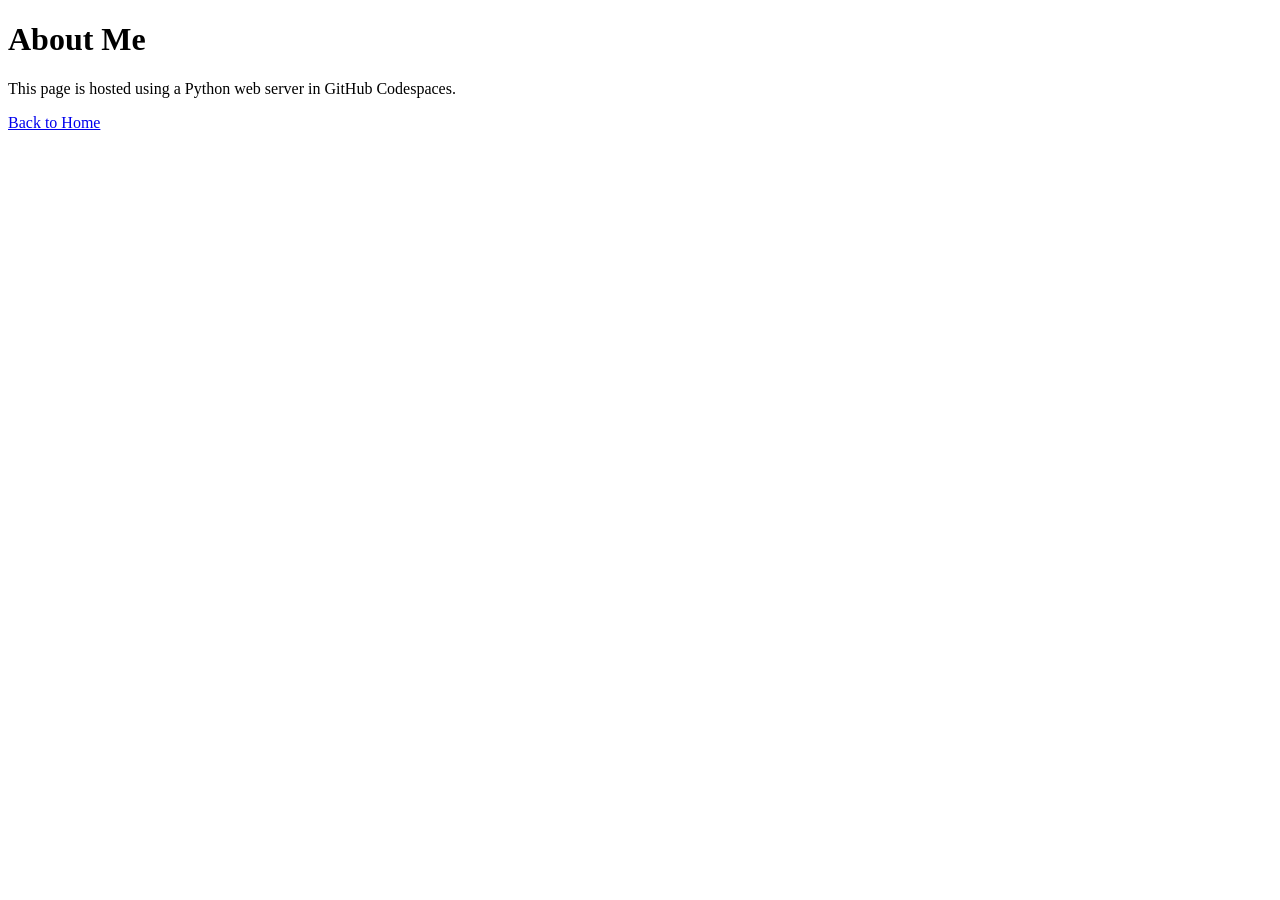
==== web/about.html @ 248066ea "Create web server activity" ====
<!DOCTYPE html>
<html lang="en">
<head>
    <meta charset="UTF-8">
    <meta name="viewport" content="width=device-width, initial-scale=1.0">
    <title>About Me</title>
</head>
<body>
    <h1>About Me</h1>

    <p>This page is hosted using a Python web server in GitHub Codespaces.</p>

    <a href="index.html">Back to Home</a>
</body>
</html>
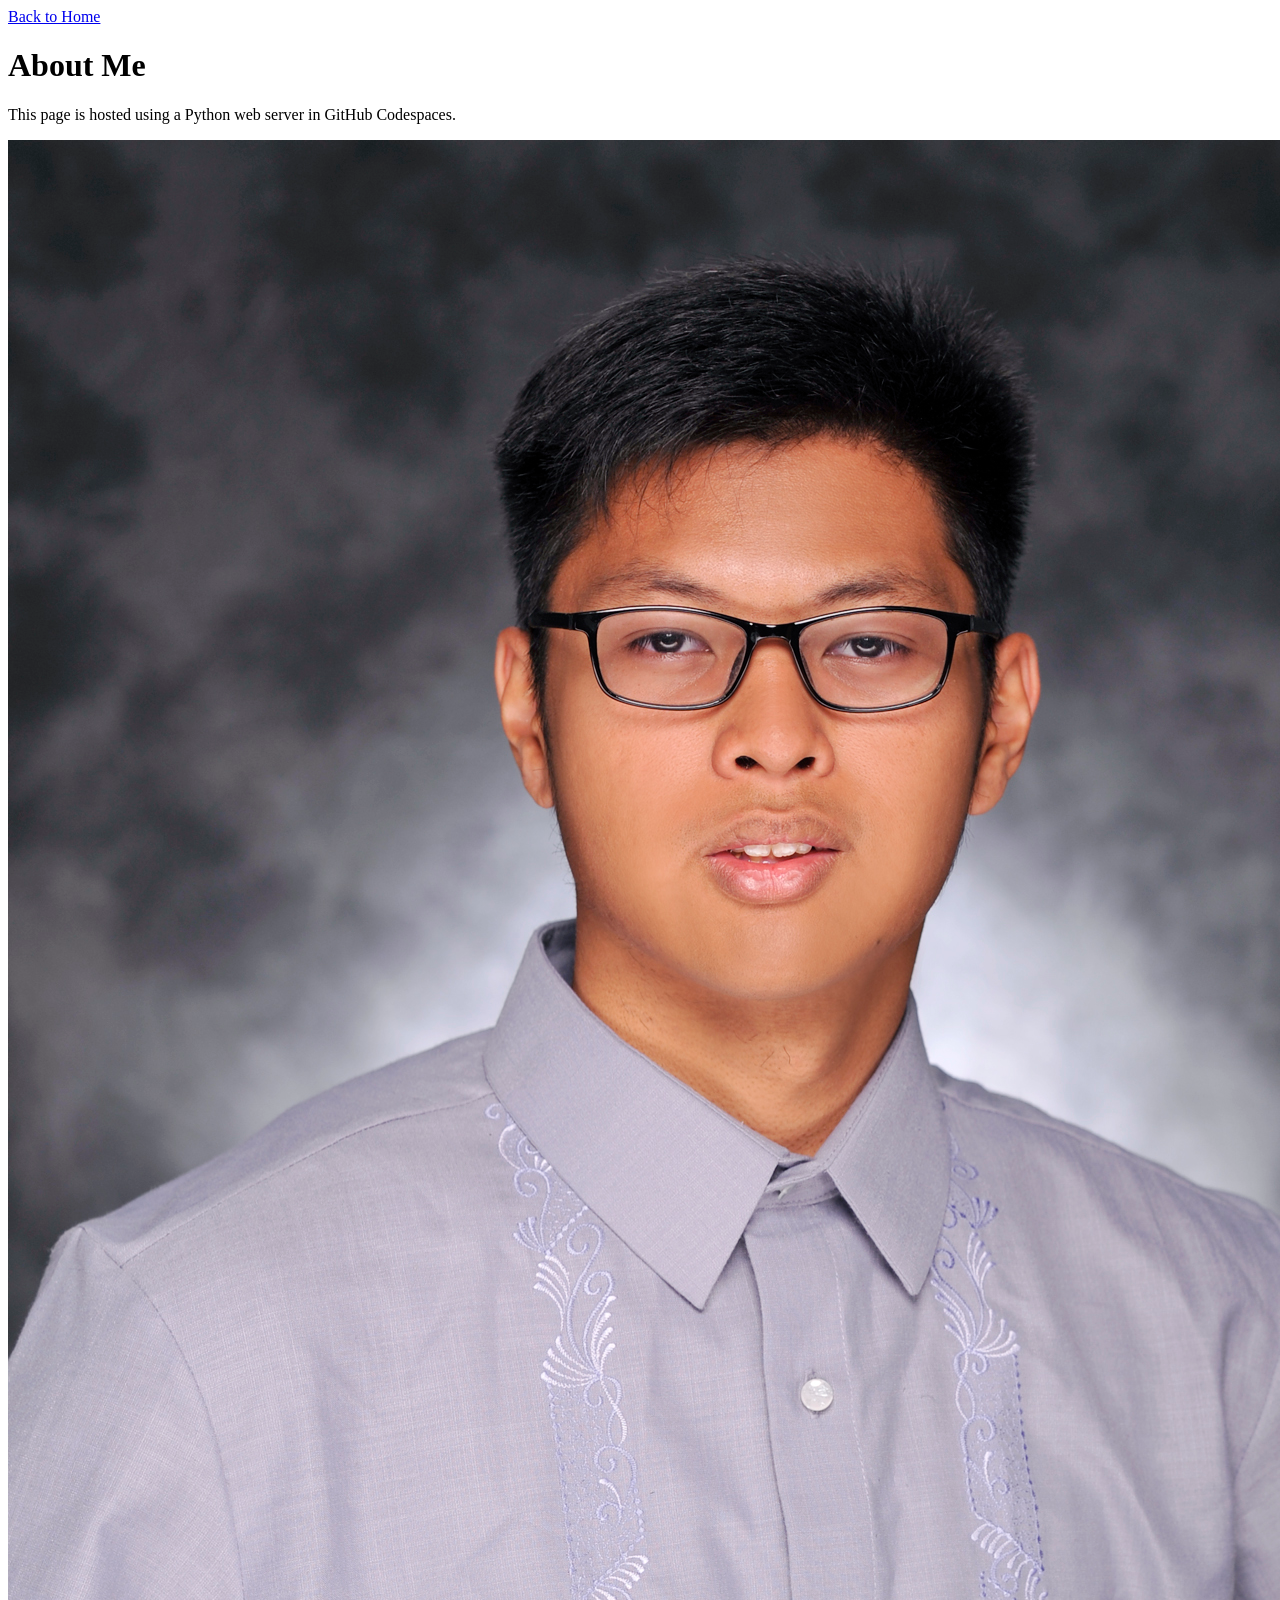
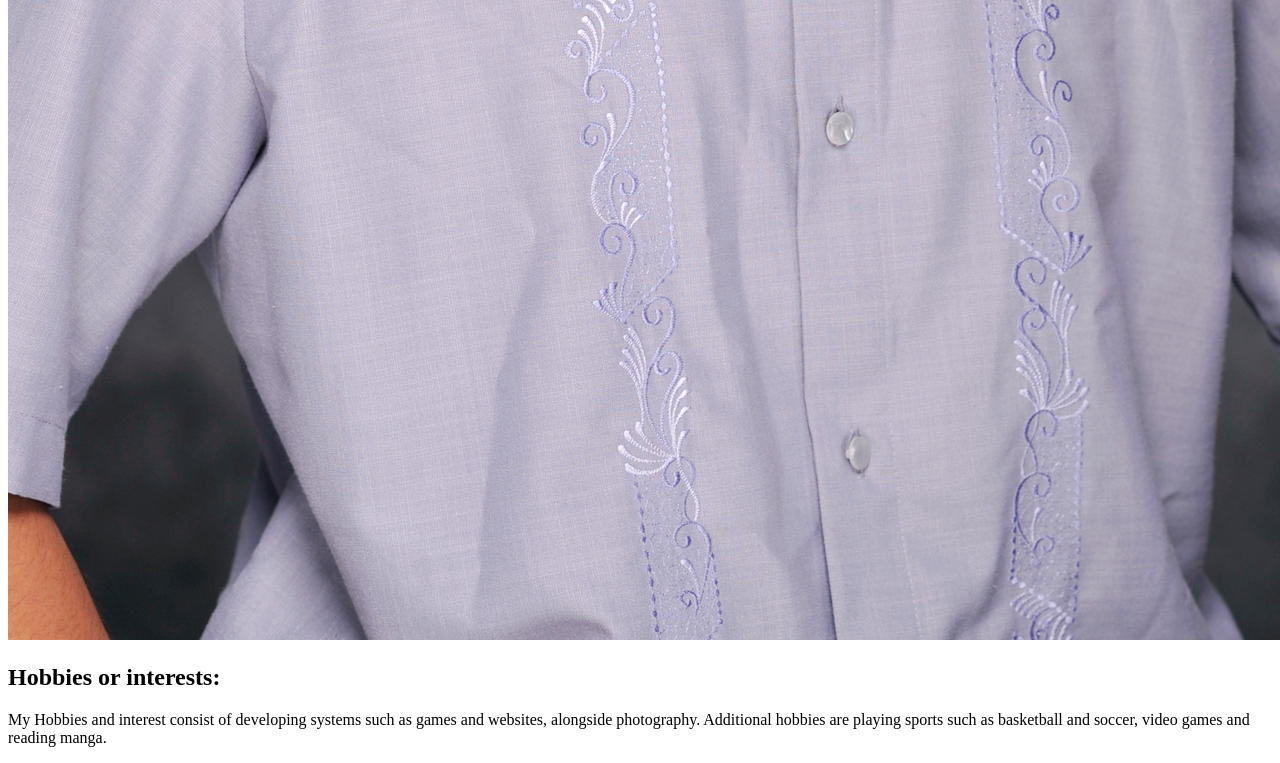
==== commit 7f4b9260: "starting challenge tasks" ====
--- a/web/about.html
+++ b/web/about.html
@@ -6,10 +6,16 @@
     <title>About Me</title>
 </head>
 <body>
+    <a href="index.html">Back to Home</a>
+    
     <h1>About Me</h1>
-
+    
     <p>This page is hosted using a Python web server in GitHub Codespaces.</p>
 
-    <a href="index.html">Back to Home</a>
+    <img src="Marc.jpg" alt="Picture of me">
+
+    <h2>Hobbies or interests:</h2>
+    <p>My Hobbies and interest consist of developing systems such as games and websites, alongside photography. Additional hobbies are playing sports such as basketball and soccer, video games and reading manga.</p>
+    
 </body>
 </html>
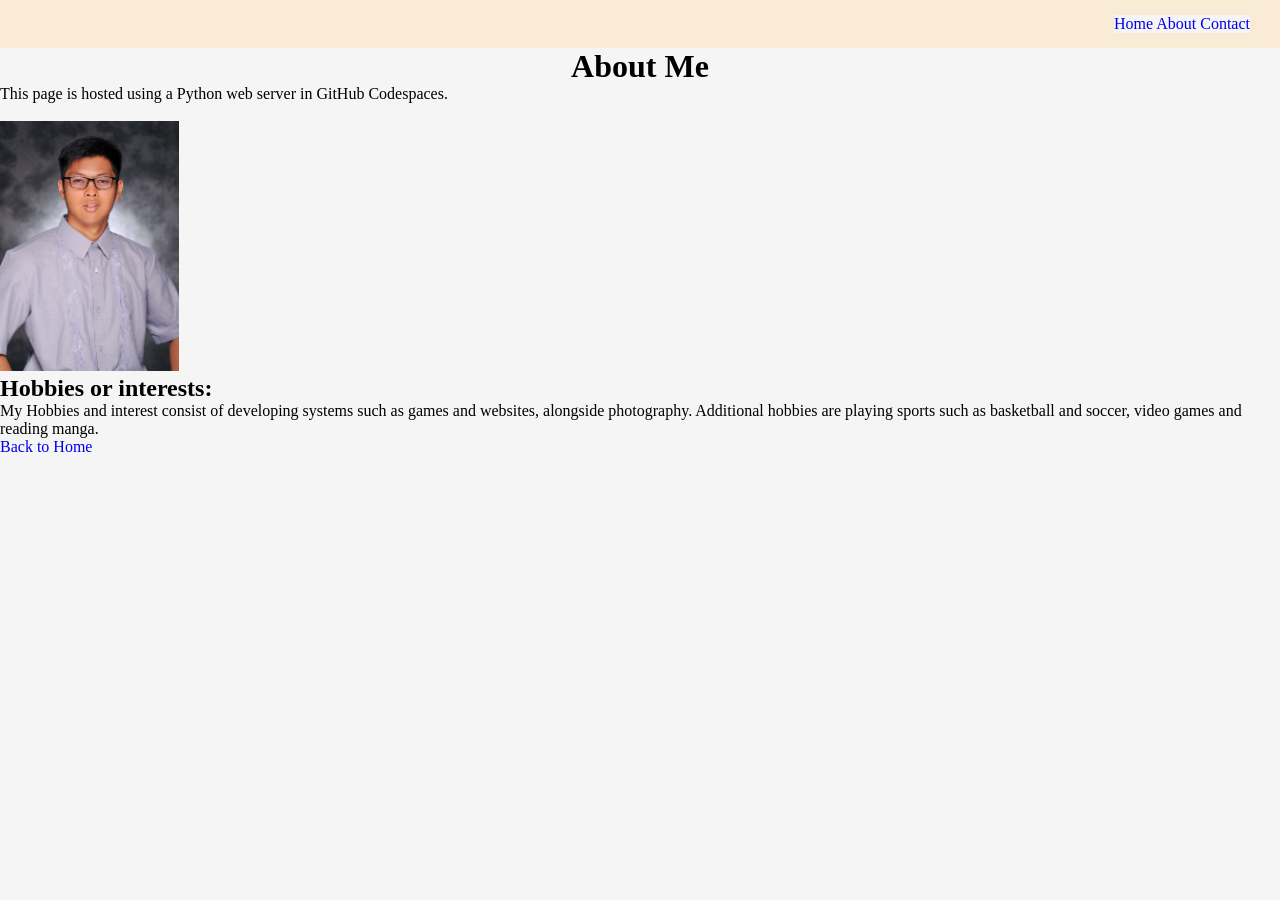
==== commit da9d8723: "Fixed challenge task contents." ====
--- a/web/about.html
+++ b/web/about.html
@@ -4,18 +4,30 @@
     <meta charset="UTF-8">
     <meta name="viewport" content="width=device-width, initial-scale=1.0">
     <title>About Me</title>
+    <link rel="stylesheet" href="styles.css">
 </head>
 <body>
-    <a href="index.html">Back to Home</a>
-    
+    <div class="navbar">
+        <nav>
+            <a href="index.html">Home</a>
+            <a href="about.html">About</a>
+            <a href="contact.html">Contact</a>
+        </nav>
+    </div>
+
     <h1>About Me</h1>
     
     <p>This page is hosted using a Python web server in GitHub Codespaces.</p>
 
-    <img src="Marc.jpg" alt="Picture of me">
+    <br>
+    
+    <img class="pictures" src="Marc.jpg" alt="Picture of me">
 
+    <br>
+    
     <h2>Hobbies or interests:</h2>
     <p>My Hobbies and interest consist of developing systems such as games and websites, alongside photography. Additional hobbies are playing sports such as basketball and soccer, video games and reading manga.</p>
     
+    <a href="index.html">Back to Home</a>
 </body>
 </html>
--- a/web/styles.css
+++ b/web/styles.css
@@ -0,0 +1,38 @@
+* {
+    margin: 0;
+    padding: 0;
+    box-sizing: border-box;
+    background-color: whitesmoke;
+}
+
+h1 {
+    text-align: center;
+}
+
+.navbar {
+    display: flex;
+    justify-content: flex-end;
+    background-color: antiquewhite;
+    padding: 15px 30px;
+}
+
+img {
+    max-width: 100%;
+    height: 250px;
+
+}
+
+.icon-img {
+    width: 40px;
+    height: 40px;
+    object-fit: contain;
+}
+
+.icon-container {
+    display: inline-flex;
+    flex-direction: column;
+}
+
+a {
+    text-decoration: none;
+}
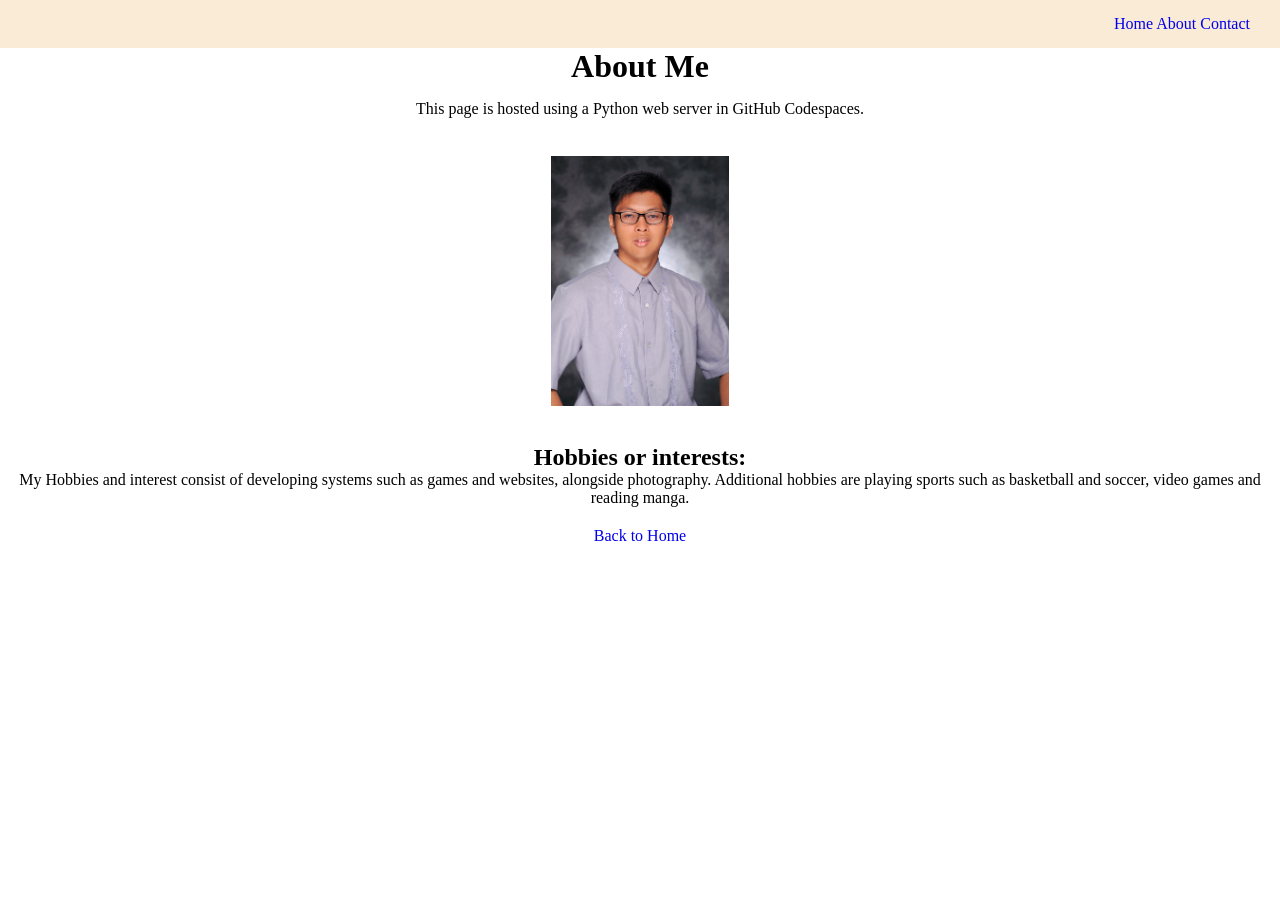
==== commit bc246fe3: "Centered and edited contents of the pages." ====
--- a/web/about.html
+++ b/web/about.html
@@ -17,17 +17,20 @@
 
     <h1>About Me</h1>
     
-    <p>This page is hosted using a Python web server in GitHub Codespaces.</p>
+    <div class="content">
 
-    <br>
-    
-    <img class="pictures" src="Marc.jpg" alt="Picture of me">
-
-    <br>
-    
-    <h2>Hobbies or interests:</h2>
-    <p>My Hobbies and interest consist of developing systems such as games and websites, alongside photography. Additional hobbies are playing sports such as basketball and soccer, video games and reading manga.</p>
-    
-    <a href="index.html">Back to Home</a>
+        <p>This page is hosted using a Python web server in GitHub Codespaces.</p>
+        
+        <br>
+        
+        <img src="Marc.jpg" alt="Picture of me">
+        
+        <br>
+        
+        <h2>Hobbies or interests:</h2>
+        <p>My Hobbies and interest consist of developing systems such as games and websites, alongside photography. Additional hobbies are playing sports such as basketball and soccer, video games and reading manga.</p>
+        
+        <a href="index.html">Back to Home</a>
+    </div>
 </body>
 </html>
--- a/web/styles.css
+++ b/web/styles.css
@@ -2,7 +2,6 @@
     margin: 0;
     padding: 0;
     box-sizing: border-box;
-    background-color: whitesmoke;
 }
 
 h1 {
@@ -35,4 +34,27 @@
 
 a {
     text-decoration: none;
+}
+
+.content {
+    display: flex;
+    flex-direction: column;
+    justify-content: center;
+    align-items: center;
+    width: 100%;
+    margin-top: 15px;
+}
+
+.content h2, .content a, .content img {
+    margin-top: 20px;
+}
+
+.content h3, .content p, .content ul {
+    text-align: center;
+    width: 100%;
+}
+
+.content ul, .content li {
+    list-style-position: inside;
+    list-style-type: none;
 }
